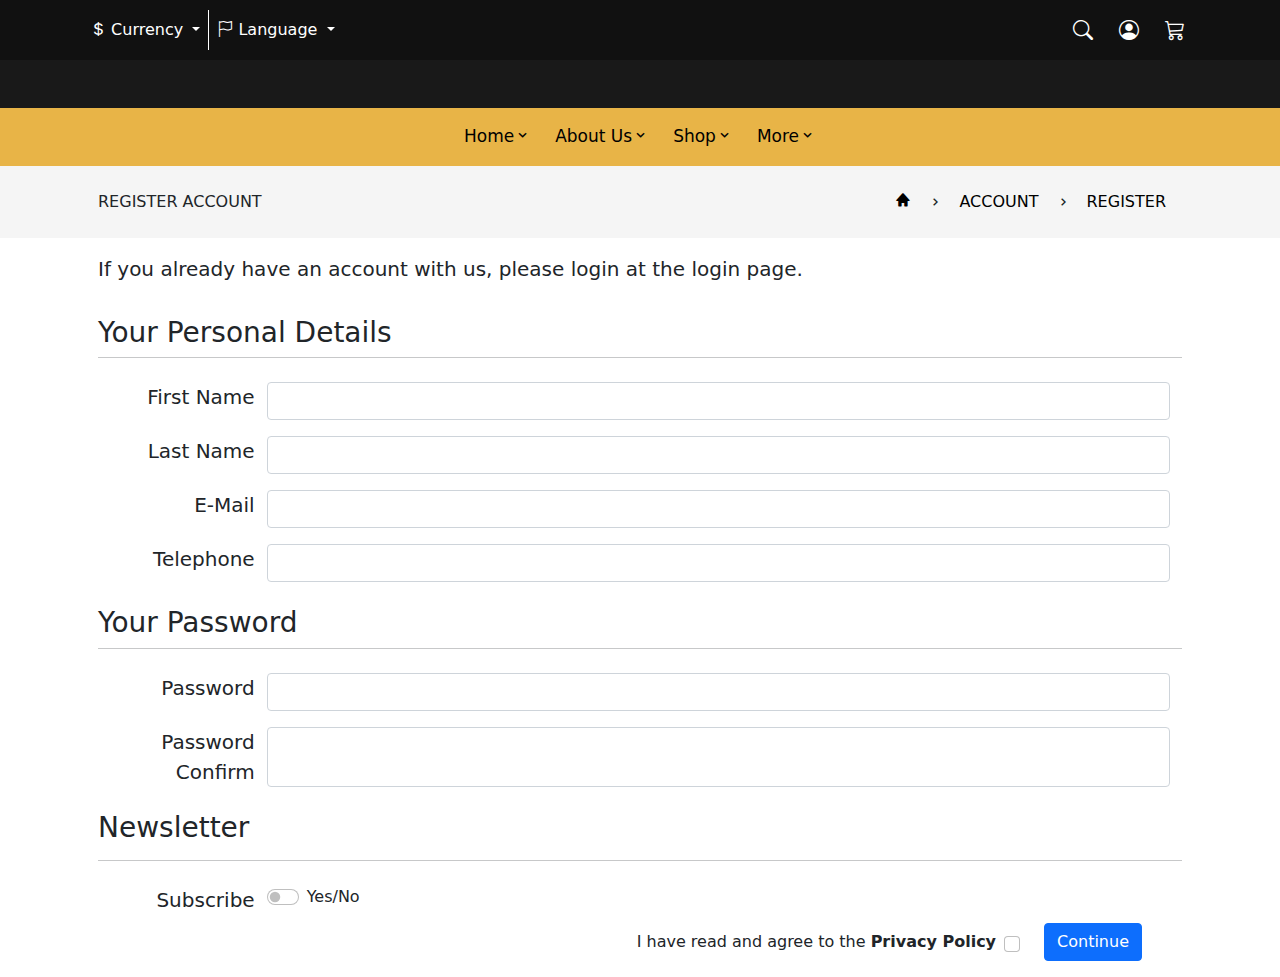
==== Arjeta/index.html @ 483d2b00 "arjeta - folder" ====
<!DOCTYPE html>
<html lang="en">

<head>
    <meta charset="UTF-8">
    <meta http-equiv="X-UA-Compatible" content="IE=edge">
    <meta name="viewport" content="width=device-width, initial-scale=1.0">
    <title>Document</title>
    <link rel="stylesheet" href="../Rilind/bootstrap-5/css/bootstrap.css">
    <link rel="stylesheet" href="https://cdn.jsdelivr.net/npm/bootstrap-icons@1.8.1/font/bootstrap-icons.css">
    <link href='https://unpkg.com/boxicons@2.1.2/css/boxicons.min.css' rel='stylesheet'>
    <link rel="stylesheet" href="../Rilind/css/style.css">
</head>

<body>
    <header>

        <!-- TOP HEADER -->
        <nav class="navbar navbar-expand-lg navbar-dark" id="main-nav">
            <div class="container">
                <button class="navbar-toggler" type="button" data-bs-toggle="collapse"
                    data-bs-target="#navbarSupportedContent" aria-controls="navbarSupportedContent"
                    aria-expanded="false" aria-label="Toggle navigation">
                    <span class="navbar-toggler-icon"></span>
                </button>
                <div class="collapse navbar-collapse" id="navbarSupportedContent">
                    <ul class="navbar-nav me-auto mb-2 mb-lg-0">
                        <li class="nav-item dropdown">
                            <a class="nav-link dropdown-toggle text-white" href="#" id="navbarDropdown" role="button"
                                data-bs-toggle="dropdown" aria-expanded="false">
                                <i class="bi bi-currency-dollar"></i> Currency
                            </a>
                            <ul class="dropdown-menu" aria-labelledby="navbarDropdown">
                                <li><a class="dropdown-item" href="#">Action</a></li>
                                <li><a class="dropdown-item" href="#">Another action</a></li>
                                <li>
                                    <hr class="dropdown-divider">
                                </li>
                                <li><a class="dropdown-item" href="#">Something else here</a></li>
                            </ul>
                        </li>
                        <li>
                            <div id="header-line-divider"></div>
                        </li>
                        <li class="nav-item dropdown">
                            <a class="nav-link dropdown-toggle text-white" href="#" id="navbarDropdown" role="button"
                                data-bs-toggle="dropdown" aria-expanded="false">
                                <i class="bi bi-flag"></i> Language
                            </a>
                            <ul class="dropdown-menu" aria-labelledby="navbarDropdown">
                                <li><a class="dropdown-item" href="#">Action</a></li>
                                <li><a class="dropdown-item" href="#">Another action</a></li>
                                <li>
                                    <hr class="dropdown-divider">
                                </li>
                                <li><a class="dropdown-item" href="#">Something else here</a></li>
                            </ul>
                        </li>
                    </ul>
                    <form class="d-flex">
                        <button class="btn btn-outline-white text-white icon-size"><i class="bi bi-search"></i></button>
                        <button class="btn btn-outline-white text-white icon-size"><i
                                class="bi bi-person-circle"></i></button>
                        <button class="btn btn-outline-white text-white icon-size"><i class="bi bi-cart3"></i></button>
                        <input class="form-control me-2 d-none" type="search" placeholder="Search" aria-label="Search">
                    </form>
                </div>
            </div>
        </nav>
        <!-- END TOP HEADER -->

        <!-- MID HEADER -->
        <div id="mid-header">
            <div class="container">
                <div class="d-flex justify-content-center p-4">
                    <img src="images/logo.png" alt="">
                </div>
            </div>
        </div>
        <!-- END MID HEADER -->

        <!-- 2nd MID HEADER -->
        <div id="second-header">

            <nav class="navbar navbar-expand-lg navbar-dark" id="main-nav">
                <div class="container">
                    <button class="navbar-toggler" type="button" data-bs-toggle="collapse"
                        data-bs-target="#navbarSupportedContent" aria-controls="navbarSupportedContent"
                        aria-expanded="false" aria-label="Toggle navigation">
                        <span class="navbar-toggler-icon"></span>
                    </button>
                    <div class="collapse navbar-collapse d-flex justify-content-center" id="navbarSupportedContent">
                        <ul class="navbar-nav mb-2 mb-lg-0">
                            <li class="nav-item dropdown px-1">
                                <a class="nav-link text-black bot-nav-link" href="#" id="navbarDropdown" role="button"
                                    data-bs-toggle="dropdown" aria-expanded="false">
                                    Home<i class='bx bx-chevron-down'></i>
                                </a>
                                <ul class="dropdown-menu" aria-labelledby="navbarDropdown">
                                    <li><a class="dropdown-item" href="#">Action</a></li>
                                    <li><a class="dropdown-item" href="#">Another action</a></li>
                                    <li>
                                        <hr class="dropdown-divider">
                                    </li>
                                    <li><a class="dropdown-item" href="#">Something else here</a></li>
                                </ul>
                            </li>
                            <li class="nav-item dropdown px-1">
                                <a class="nav-link text-black bot-nav-link" href="#" id="navbarDropdown" role="button"
                                    data-bs-toggle="dropdown" aria-expanded="false">
                                    About Us<i class='bx bx-chevron-down'></i>
                                </a>
                                <ul class="dropdown-menu" aria-labelledby="navbarDropdown">
                                    <li><a class="dropdown-item" href="#">Action</a></li>
                                    <li><a class="dropdown-item" href="#">Another action</a></li>
                                    <li>
                                        <hr class="dropdown-divider">
                                    </li>
                                    <li><a class="dropdown-item" href="#">Something else here</a></li>
                                </ul>
                            </li>
                            <li class="nav-item dropdown px-1">
                                <a class="nav-link text-black bot-nav-link" href="#" id="navbarDropdown" role="button"
                                    data-bs-toggle="dropdown" aria-expanded="false">
                                    Shop<i class='bx bx-chevron-down'></i>
                                </a>
                                <ul class="dropdown-menu" aria-labelledby="navbarDropdown">
                                    <li><a class="dropdown-item" href="#">Action</a></li>
                                    <li><a class="dropdown-item" href="#">Another action</a></li>
                                    <li>
                                        <hr class="dropdown-divider">
                                    </li>
                                    <li><a class="dropdown-item" href="#">Something else here</a></li>
                                </ul>
                            </li>
                            <li class="nav-item dropdown px-1">
                                <a class="nav-link text-black bot-nav-link" href="#" id="navbarDropdown" role="button"
                                    data-bs-toggle="dropdown" aria-expanded="false">
                                    More<i class='bx bx-chevron-down'></i>
                                </a>
                                <ul class="dropdown-menu" aria-labelledby="navbarDropdown">
                                    <li><a class="dropdown-item" href="#">Action</a></li>
                                    <li><a class="dropdown-item" href="#">Another action</a></li>
                                    <li>
                                        <hr class="dropdown-divider">
                                    </li>
                                    <li><a class="dropdown-item" href="#">Something else here</a></li>
                                </ul>
                            </li>
                        </ul>

                    </div>
                </div>
            </nav>

        </div>
        <!-- END 2nd MID HEADER -->

        <!-- FOOTER HEADER -->
        <div id="third-header">
            <div class="container">
                <ul class="nav justify-content-between p-3">
                    <li class="nav-item d-flex">
                        <span class="text-uppercase align-self-center">Register Account</span>
                    </li>
                    <ul class="list-unstyled d-flex">
                        <li class="nav-item">
                            <a class="nav-link text-black" href="#">
                                <i class='bx bxs-home'></i>
                            </a>
                        </li>
                        <li class="nav-item d-flex align-items-center">
                            <i class='bx bx-chevron-right'></i>
                        </li>
                        <li class="nav-item">
                            <a class="nav-link text-black" href="#">ACCOUNT</a>
                        </li>
                        <li class="nav-item d-flex align-items-center">
                            <i class='bx bx-chevron-right'></i>
                        </li>
                        <li class="nav-item">
                            <a class="nav-link text-black" href="#">REGISTER</a>
                        </li>
                    </ul>
                </ul>
            </div>
        </div>
        <!-- END FOOTER HEADER -->
    </header>

    <section id="first-section">
        <div class="container">
            <div class="p-3">
                <span class="lead">
                    If you already have an account with us, please login at the login page.
                </span>
            </div>
            <div class="">
                <div class="second-section-h1-container pt-3 px-3">
                    <span class="h3">Your Personal Details</span>
                    <hr class="mb-0 mt-2">
                </div>
                <div class="row p-3">
                    <div class="row my-2">
                        <span class="col-2 lead text-end">
                            First Name
                        </span>
                        <input type="text"  name="firstname" class="col form-control input">
                        <span class="hidden text-end" id="message" class="col-2 lead text-end"></span>
                    </div>
                    <div class="row my-2">
                        <span class="col-2 lead text-end">
                            Last Name
                        </span>
                        <input type="text"  name="lastname" class="col form-control input">
                        <span class="hidden" id="message1" class="col-2 lead text-end"></span>
                    </div>
                    <div class="row my-2">
                        <span class="col-2 lead text-end">
                            E-Mail
                        </span>
                        <input type="text"  name="email" class="col form-control input">
                        <span class="hidden" id="message" class="col-2 lead text-end"></span>
                    </div>
                    <div class="row my-2">
                        <span class="col-2 lead text-end">
                            Telephone
                        </span>
                        <input type="text"  name="phone" class="col form-control input">
                        <span class="hidden" id="message" class="col-2 lead text-end"></span>
                    </div>

                    <div class="second-section-h1-container pt-3">
                        <span class="h3">Your Password</span>
                        <hr class="mt-2">
                    </div>

                    <div class="row my-2">
                        <span class="col-2 lead text-end">
                            Password
                        </span>
                        <input type="text"  name="password" class="col form-control input">
                        <span class="hidden" id="message" class="col-2 lead text-end"></span>
                    </div>
                    <div class="row my-2">
                        <span class="col-2 lead text-end">
                            Password Confirm
                        </span>
                        <input type="text"  name="confirm_pw" class="col form-control input">
                        <span class="hidden" id="message" class="col-2 lead text-end"></span>  
                    </div>

                    <div class="second-section-h1-container pt-3">
                        <span class="h3">Newsletter</span>
                        <hr>
                    </div>

                    <div class="row my-2 d-flex">
                        <span class="col-2 lead text-end align-self-center">
                            Subscribe
                        </span>
                        <div class="col form-check form-switch">
                            <input class="form-check-input" type="checkbox" id="flexSwitchCheckDefault">
                            <label class="form-check-label" for="flexSwitchCheckDefault">
                                Yes/No
                            </label>
                        </div>
                    </div>

                    <div class="row">
                        <div class="d-flex flex-row align-items-center">
                            <span class="col text-end">I have read and agree to the <b>Privacy Policy</b></span>
                            <input class="form-check-input mx-2" type="checkbox" value="" id="flexCheckDefault">
                            <button class="btn btn-primary mx-3">Continue</button>
                        </div>
                    </div>
                </div>
            </div>

        </div>
    </section>

    <footer>

    </footer>

    <script src="../Rilind/bootstrap-5/js/bootstrap.js"></script>
    <script src="../Arjeta/login.js"></script>
</body>

</html>
---- Rilind/css/style.css ----
*{
    padding: 0;
    margin: 0;
}

.btn:focus:active{
    box-shadow: none;
}

.icon-size{
    font-size: 20px;
}

#main-nav{
    background-color: #111111;
}

#header-line-divider{
    width: 1px;
    height: 100%;
    background: white;
}

#mid-header{
    background: #191919;
}

#second-header nav{
    background: #E8B447;
}

.bot-nav-link{
    font-size: 17px;
    font-weight: 500;
}

#third-header{
    background: #F5F5F5;
}

#form-container{
    display: flex;
    flex-direction: column;
    justify-content: center;
    align-items: center;
    width: 100%;
}

#form-controll{
    margin-bottom: 15px;
}

small{
    color: red;
    display: none;
}

.btn:focus:active{
    box-shadow: none;
}
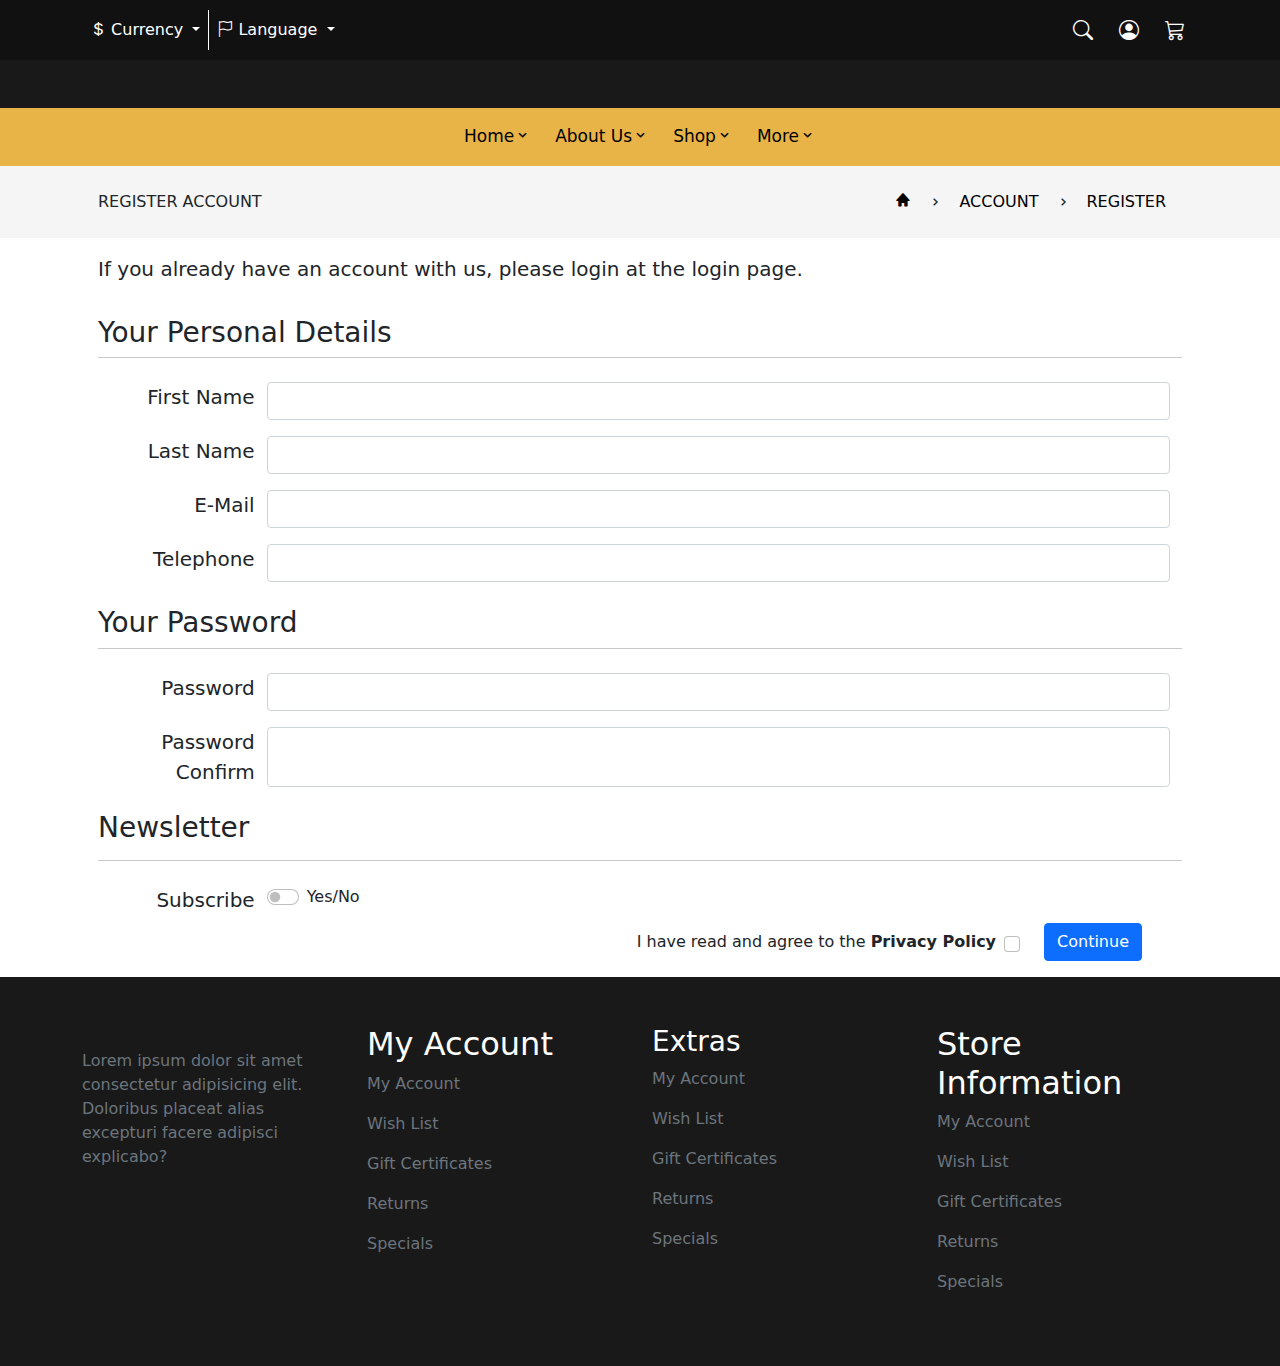
==== commit 6cc6b2b1: "Merge branch 'main' of https://github.com/labinot192049275/Raportet-app" ====
--- a/Arjeta/index.html
+++ b/Arjeta/index.html
@@ -188,6 +188,7 @@
         <!-- END FOOTER HEADER -->
     </header>
 
+    <!-- SECOND SECTION -->
     <section id="first-section">
         <div class="container">
             <div class="p-3">
@@ -256,10 +257,10 @@
                     </div>
 
                     <div class="row my-2 d-flex">
-                        <span class="col-2 lead text-end align-self-center">
+                        <span class="col-2 lead text-end align-self-top">
                             Subscribe
                         </span>
-                        <div class="col form-check form-switch">
+                        <div class="col form-check form-switch m-0">
                             <input class="form-check-input" type="checkbox" id="flexSwitchCheckDefault">
                             <label class="form-check-label" for="flexSwitchCheckDefault">
                                 Yes/No
@@ -279,10 +280,85 @@
 
         </div>
     </section>
-
+    <!-- END SECOND SECTION -->
+
+    <!-- FOOTER -->
     <footer>
-
+        <div class="container py-5">
+            <div class="row" id="footer-wrapper">
+                <div class="col-3 d-flex flex-column" id="img-container">
+                    <img src="images/logo.png" class="align-self-start mb-4" alt="">
+                    <span class="text-secondary align-self-center">
+                        Lorem ipsum dolor sit amet consectetur adipisicing elit. Doloribus placeat alias excepturi facere adipisci explicabo?
+                    </span>
+                </div>
+                <div class="col-3">
+                    <span class="h2 text-capitalize text-white">My Account</span>
+                    <ul class="list-unstyled">
+                        <li>
+                            <a href="#" class="nav-link text-secondary px-0">My Account</a>
+                        </li>
+                        <li>
+                            <a href="#" class="nav-link text-secondary px-0">Wish List</a>
+                        </li>
+                        <li>
+                            <a href="#" class="nav-link text-secondary px-0">Gift Certificates</a>
+                        </li>
+                        <li>
+                            <a href="#" class="nav-link text-secondary px-0">Returns</a>
+                        </li>
+                        <li>
+                            <a href="#" class="nav-link text-secondary px-0">Specials</a>
+                        </li>
+                    </ul>
+                </div>
+
+                <div class="col-3">
+                    <span class="h3 text-capitalize text-white">Extras</span>
+                    <ul class="list-unstyled">
+                        <li>
+                            <a href="#" class="nav-link text-secondary px-0">My Account</a>
+                        </li>
+                        <li>
+                            <a href="#" class="nav-link text-secondary px-0">Wish List</a>
+                        </li>
+                        <li>
+                            <a href="#" class="nav-link text-secondary px-0">Gift Certificates</a>
+                        </li>
+                        <li>
+                            <a href="#" class="nav-link text-secondary px-0">Returns</a>
+                        </li>
+                        <li>
+                            <a href="#" class="nav-link text-secondary px-0">Specials</a>
+                        </li>
+                    </ul>
+                </div>
+
+                <div class="col-3">
+                    <span class="h2 text-capitalize text-white">Store Information</span>
+                    <ul class="list-unstyled">
+                        <li>
+                            <a href="#" class="nav-link text-secondary px-0">My Account</a>
+                        </li>
+                        <li>
+                            <a href="#" class="nav-link text-secondary px-0">Wish List</a>
+                        </li>
+                        <li>
+                            <a href="#" class="nav-link text-secondary px-0">Gift Certificates</a>
+                        </li>
+                        <li>
+                            <a href="#" class="nav-link text-secondary px-0">Returns</a>
+                        </li>
+                        <li>
+                            <a href="#" class="nav-link text-secondary px-0">Specials</a>
+                        </li>
+                    </ul>
+                </div>
+
+            </div>
+        </div>
     </footer>
+    <!-- END FOOTER -->
 
     <script src="../Rilind/bootstrap-5/js/bootstrap.js"></script>
     <script src="../Arjeta/login.js"></script>
--- a/Rilind/css/style.css
+++ b/Rilind/css/style.css
@@ -59,3 +59,7 @@
     box-shadow: none;
 }
 
+footer{
+    background-color:  #191919;
+}
+
